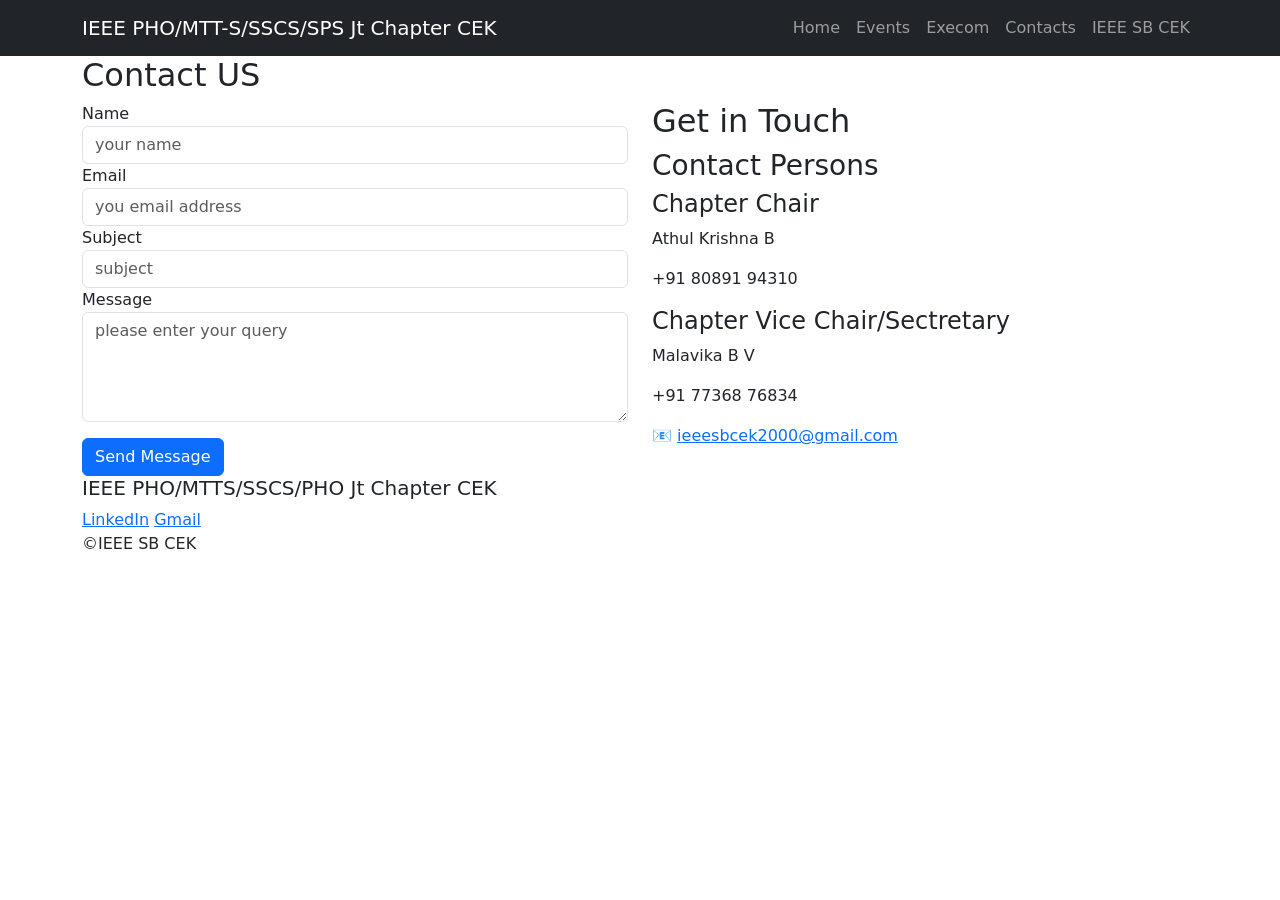
==== contacts.html @ a3c51e79 "Initial commit" ====
<!DOCTYPE HTML>
<html lang="en">
    <head>
    <meta charset="UTF-8">
    <meta name="viewport" content="width=device-width,initial-scale=1.0">
    <title>IEEE PHO/MTT-S/SSCS/SPS Jt Chapter CEK</title>
    <link href="https://cdn.jsdelivr.net/npm/bootstrap@5.3.3/dist/css/bootstrap.min.css" rel="stylesheet">
    <link rel="preconnect" href="https://fonts.googleapis.com">
    <link rel="preconnect" href="https://fonts.gstatic.com" crossorigin>
    <link href="https://fonts.googleapis.com/css2?family=Orbitron:wght@400..900&display=swap" rel="stylesheet">
    <link rel="preconnect" href="https://fonts.googleapis.com">
    <link rel="preconnect" href="https://fonts.gstatic.com" crossorigin>
    <link href="https://fonts.googleapis.com/css2?family=Orbitron:wght@400..900&family=Poppins:ital,wght@0,100;0,200;0,300;0,400;0,500;0,600;0,700;0,800;0,900;1,100;1,200;1,300;1,400;1,500;1,600;1,700;1,800;1,900&display=swap" rel="stylesheet">
    <link rel="stylesheet" href="css/style.css">
    </head>
    <body>
        <nav class="navbar navbar-expand-lg navbar-dark bg-dark">
                <div class="container">
                <a class="navbar-brand" href="index.html">IEEE PHO/MTT-S/SSCS/SPS Jt Chapter CEK</a>
                <button class ="navbar-toggler" type="button" data-bs-toggle="collapse" data-bs-target="#navMenu">
                    <span class="navbar-toggler-icon">
                    </span>
                </button>
                <div class="collapse navbar-collapse" id="navMenu">
                <ul class="navbar-nav ms-auto">
                <li class="nav-item">
                <a class="nav-link" href="index.html">
                Home
                </a>
                </li>
                <li class="nav-item">
                <a class="nav-link" href="events.html">
                Events
                </a>
                </li>
                <li class="nav-item">
                <a class="nav-link" href="execom.html">
                Execom
                </a>
                </li>
                <li class="nav-item">
                <a class="nav-link" href="contacts.html">
                Contacts
                </a>
                </li>
                <li class="nav-item">
                <a class="nav-link" href="https://ieeesbcek.org" target="_blank">
                IEEE SB CEK
                </a>
                </li>
                </ul>
                </div>
                </div>
        </nav>
        <div class="contact-wrapper">
        <section class="page-header">
            <div class="container">
                <h2>Contact US</h2>
            </div>
        </section>
        <section class="contact-section">
            <div class="container">
                <div class="row g-4">
                <div class="col-md-6">
                    <form action="https://formspree.io/f/mjgnrpkz" method="POST">
                        <label>Name</label>
                        <input type="text" name="name" class="form-control" placeholder="your name" required>
                        <label>Email</label>
                        <input type="email" name="email" class="form-control" placeholder="you email address" required>
                        <label>Subject</label>
                        <input type="text" name="subject" class="form-control" placeholder="subject" required>
                        <label>Message</label>
                        <textarea class="form-control" name="message" rows="4" placeholder="please enter your query" required></textarea>
                        <button type="submit" class="btn btn-primary mt-3">Send Message</button>
                    </form>
                </div>
                <div class="col-md-6">
                    <h2>Get in Touch</h2>
                    <h3>Contact Persons</h3>
                    <h4>Chapter Chair</h4>
                    <p>Athul Krishna B</p>
                    <p>+91 80891 94310</p>
                    <h4>Chapter Vice Chair/Sectretary</h4>
                    <p>Malavika B V</p>
                    <p>+91 77368 76834</p>
                    <p>📧 <a href="mailto:ieeesbcek2000@gmail.com">ieeesbcek2000@gmail.com</a></p>
                </div>
                </div>
            </div>
        </section>
        <footer class="footer no-bg">
        <div class="container">
            <h5>IEEE PHO/MTTS/SSCS/PHO Jt Chapter CEK</h5>
            <a href = "https://www.linkedin.com/company/ieee-pho-mtt-s-sscs-sps-jt-chapter-cek/">LinkedIn</a>
            <a href="mailto:ieeesbcek2000@gmail.com">Gmail</a>
            <p>&copy;IEEE SB CEK</p>
        </div>
    </footer>
    </div>
    <script src="https://cdn.jsdelivr.net/npm/bootstrap@5.3.3/dist/js/bootstrap.bundle.min.js"></script>
    </body>
</html>
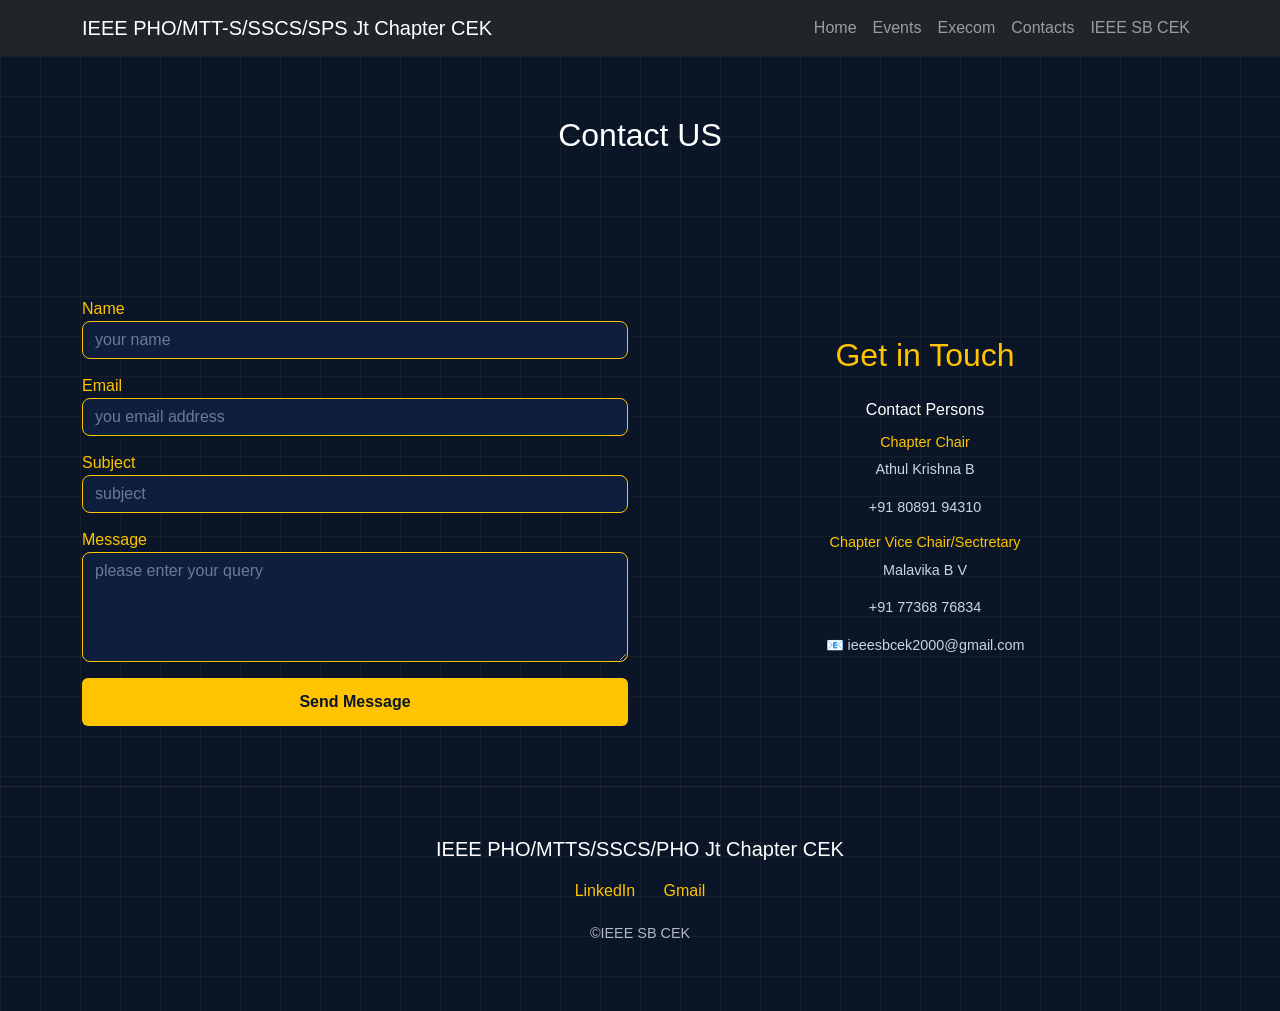
==== commit 8b535de2: "fix mobile spacing" ====
--- a/contacts.html
+++ b/contacts.html
@@ -62,7 +62,7 @@
             <div class="container">
                 <div class="row g-4">
                 <div class="col-md-6">
-                    <form action="https://formspree.io/f/mjgnrpkz" method="POST">
+                    <form id="contactForm" action="https://formspree.io/f/mjgnrpkz" method="POST">
                         <label>Name</label>
                         <input type="text" name="name" class="form-control" placeholder="your name" required>
                         <label>Email</label>
@@ -73,6 +73,9 @@
                         <textarea class="form-control" name="message" rows="4" placeholder="please enter your query" required></textarea>
                         <button type="submit" class="btn btn-primary mt-3">Send Message</button>
                     </form>
+                    <div id="successMsg" style="display:none; color:#FFC300; margin-top:15px; font-size:1rem;">
+                         ✅ Message sent! We'll get back to you soon.
+                    </div>
                 </div>
                 <div class="col-md-6">
                     <h2>Get in Touch</h2>
@@ -98,5 +101,6 @@
     </footer>
     </div>
     <script src="https://cdn.jsdelivr.net/npm/bootstrap@5.3.3/dist/js/bootstrap.bundle.min.js"></script>
+    <script src="js/script.js"></script>
     </body>
 </html>
--- a/css/style.css
+++ b/css/style.css
@@ -0,0 +1,357 @@
+body {
+    font-family: "Poppins", sans-serif;
+    overflow-x:hidden;
+}
+.hero {
+    background-color: #0a1628;
+    background-image:
+        linear-gradient(rgba(10, 22, 40, 0.85), rgba(10, 22, 40, 0.85)),
+        url("../assets/hero-bg.jpg");
+    background-size: cover;
+    background-position: center;
+    color: #ffffff;
+    padding: 80px 0;
+    text-align: center;
+    min-height: 60vh;
+    display: flex;
+    align-items: center;
+}
+.hero h1 {
+    font-size: 2.5rem;
+    color: #FFC300;
+}
+
+.hero h2 {
+    font-size: 1.2rem;
+    font-weight: 400;
+    color: #ffffff;
+    margin-bottom: 30px;
+}
+.hero .btn{
+    background-color:#FFC300;
+    color: #0a1628;
+    border: none;
+    font-weight:600;
+
+}
+.hero a{
+    text-decoration: none;
+    color: inherit;
+}
+.sec{
+    background:#0f172a;  
+    color:white;
+    padding:80px 0;
+}
+.sec h2{
+    text-align:center;
+}
+.sec p{
+    color:#cbd5e1;
+    max-width:900px;
+    margin:0 auto 50px;
+}
+.sec h5{
+    text-align:center;
+}
+.sec .col-md-5:hover {
+    transform: translateY(-10px);
+    box-shadow: 0 10px 30px rgba(255, 195, 0, 0.3);
+}
+.footer {
+    background:
+    linear-gradient(
+rgba(5,10,20,.82),rgba(5,10,20,.90)
+    ),
+    url("../assets/hero-bg.jpg");
+    background-size: cover;
+    background-position: bottom center;
+    background-repeat: no-repeat;
+
+    border-top: 1px solid rgba(255, 255, 255, 0.08);
+
+    padding: 50px 0;
+
+    color: #ffffff;
+    text-align: center;
+}
+
+.footer h5 {
+    font-family: "Orbitron", sans-serif;
+    color: #ffffff;
+    margin-bottom: 18px;
+}
+
+.footer a {
+    color: #FFC300;
+    text-decoration: none;
+    margin: 0 12px;
+    font-weight: 500;
+    transition: color 0.3s ease;
+}
+
+.footer a:hover {
+    color: #ffd84d;
+}
+
+.footer p {
+    margin-top: 20px;
+    color: #b0b8c5;
+    font-size: 0.9rem;
+}
+h1, h2, h3, h4, h5 {
+    font-family: "Orbitron", sans-serif;
+}
+.sec .container {
+    padding: 0 40px;
+}
+.society-card{
+    background:#162032;
+    border:1px solid #FFC300;
+    border-radius:16px;
+    color:white;
+    text-align:center;
+    padding:35px;
+    transition:.35s;
+}
+.society-card:hover{
+    transform:translateY(-8px);
+
+    border-color:#ffd84d;
+
+    box-shadow:0 15px 40px rgba(255,195,0,.2);
+}
+.sec a {
+    text-decoration: none;
+    color: inherit;
+}
+
+.page-header {
+    background-color: #0a1628;
+    color: #ffffff;
+    padding: 60px 0;
+    text-align: center;
+}
+.events-section {
+    background-color: #0d1f3c;
+    padding: 60px 0;
+}
+
+.events-section .card {
+    background-color: #0a1628;
+    border: 1px solid #FFC300;
+    border-radius: 12px;
+    height: 100%;
+    transition: all 0.3s ease;
+}
+
+.events-section .card-title {
+    color: #FFC300;
+    font-family: "Orbitron", sans-serif;
+}
+
+.events-section .card-text {
+    color: #ffffff;
+    font-size: 0.9rem;
+}
+
+.events-section .card:hover {
+    background-color: #FFC300;
+    border-color: #FFC300;
+}
+
+.events-section .card:hover .card-title {
+    color: #0a1628;
+}
+
+.events-section .card:hover .card-text {
+    color: #0a1628;
+}
+.events-section .card:hover {
+    background-color: #FFC300;
+    border-color: #FFC300;
+    transform: translateY(-8px);
+    box-shadow: 0 10px 25px rgba(255, 195, 0, 0.3);
+}
+.events-section .card:hover .badge {
+    background-color: #0a1628 !important;
+    color: #FFC300;
+}
+@keyframes gridFlow {
+    0% { background-position: 0 0; }
+    100% { background-position: 40px 40px; }
+}
+.events-section {
+    background: transparent;
+    padding: 60px 0;
+}
+
+.page-header {
+    background: transparent;
+    color: #ffffff;
+    padding: 60px 0;
+    text-align: center;
+}
+
+.footer.no-bg {
+    background: transparent;
+    border-top: 1px solid rgba(255, 195, 0, 0.1);
+}
+.events-wrapper {
+    background-color: #0a1628;
+    background-image: 
+        linear-gradient(rgba(255, 195, 0, 0.05) 1px, transparent 1px),
+        linear-gradient(90deg, rgba(255, 195, 0, 0.05) 1px, transparent 1px);
+    background-size: 40px 40px;
+    animation: gridFlow 3s linear infinite;
+}
+.execom-section h5 {
+    color: #FFC300;
+}
+
+.execom-section p {
+    color: #cbd5e1;
+    font-size: 0.9rem;
+}
+.execom-section {
+    background-color: #0a1628;
+    padding: 60px 0;
+    color: white;
+}
+
+.execom-card {
+    background-color: #0d1f3c;
+    border-radius: 12px;
+    overflow: hidden;
+    border-top: 4px solid #FFC300;
+    transition: transform 0.3s ease;
+}
+
+.execom-card img {
+    width: 100%;
+    height: 290px;
+    object-fit: cover;
+    object-position: top;
+}
+
+.execom-info {
+    padding: 15px;
+    text-align: center;
+}
+
+.execom-info h5 {
+    color: #FFC300;
+    margin-bottom: 5px;
+}
+
+.execom-info p {
+    color: #cbd5e1;
+    font-size: 0.85rem;
+    margin: 0;
+}
+
+.execom-card:hover {
+    transform: translateY(-8px);
+    box-shadow: 0 15px 40px rgba(255, 195, 0, 0.2);
+}
+.execom-wrapper {
+    background-color: #0a1628;
+}
+.contact-section {
+    background-color: #0a1628;
+    padding: 60px 0;
+    color: #ffffff;
+}
+
+.contact-section label {
+    color: #FFC300;
+    font-weight: 500;
+    margin-top: 15px;
+}
+
+.contact-section .form-control {
+    background-color: #0d1f3c;
+    border: 1px solid #FFC300;
+    color: #ffffff;
+    border-radius: 8px;
+}
+
+.contact-section .form-control:focus {
+    background-color: #0d1f3c;
+    border-color: #ffd84d;
+    color: #ffffff;
+    box-shadow: 0 0 0 0.2rem rgba(255, 195, 0, 0.25);
+}
+
+.contact-section .form-control::placeholder {
+    color: #6b7a99;
+}
+
+.contact-section .btn {
+    background-color: #FFC300;
+    color: #0a1628;
+    border: none;
+    font-weight: 600;
+    width: 100%;
+    padding: 12px;
+}
+
+.contact-section .btn:hover {
+    background-color: #ffd84d;
+}
+
+.contact-section h2 {
+    color: #FFC300;
+    margin-bottom: 25px;
+}
+
+.contact-section h3 {
+    color: #ffffff;
+    font-size: 1rem;
+    margin-top: 20px;
+    margin-bottom: 10px;
+}
+
+.contact-section h4 {
+    color: #FFC300;
+    font-size: 0.9rem;
+    margin-top: 15px;
+}
+
+.contact-section p, .contact-section a {
+    color: #cbd5e1;
+    font-size: 0.9rem;
+    text-decoration: none;
+}
+
+.contact-section a:hover {
+    color: #FFC300;
+}
+.contact-wrapper {
+    background-color: #0a1628;
+    background-image: 
+        linear-gradient(rgba(255, 195, 0, 0.05) 1px, transparent 1px),
+        linear-gradient(90deg, rgba(255, 195, 0, 0.05) 1px, transparent 1px);
+    background-size: 40px 40px;
+    animation: gridFlow 3s linear infinite;
+}
+
+.contact-section {
+    background: transparent;
+    padding: 60px 0;
+    color: #ffffff;
+}
+.contact-section .col-md-6:last-child {
+    text-align: center;
+}
+.contact-section .row {
+    align-items: center;
+}
+@media (max-width:768px){
+.hero h1{
+    font-size:1.6rem;
+}
+.hero h2{
+    font-size:1rem;
+}
+}
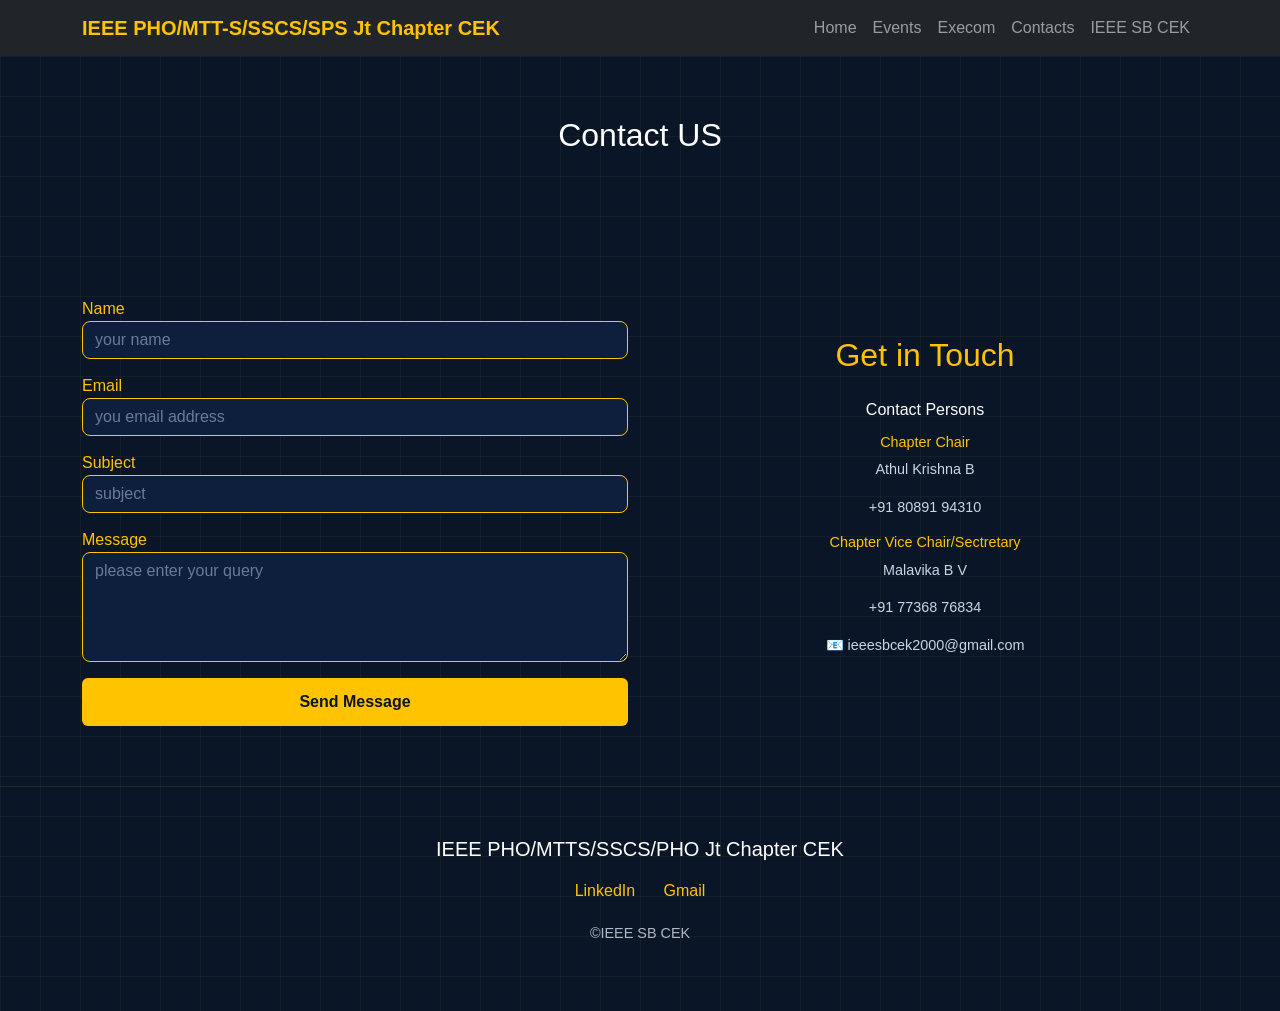
==== commit 2a686e28: "fix mobile overflow" ====
--- a/contacts.html
+++ b/contacts.html
@@ -2,7 +2,7 @@
 <html lang="en">
     <head>
     <meta charset="UTF-8">
-    <meta name="viewport" content="width=device-width,initial-scale=1.0">
+    <meta name="viewport" content="width=device-width, initial-scale=1.0, user-scalable=no">
     <title>IEEE PHO/MTT-S/SSCS/SPS Jt Chapter CEK</title>
     <link href="https://cdn.jsdelivr.net/npm/bootstrap@5.3.3/dist/css/bootstrap.min.css" rel="stylesheet">
     <link rel="preconnect" href="https://fonts.googleapis.com">
@@ -12,6 +12,7 @@
     <link rel="preconnect" href="https://fonts.gstatic.com" crossorigin>
     <link href="https://fonts.googleapis.com/css2?family=Orbitron:wght@400..900&family=Poppins:ital,wght@0,100;0,200;0,300;0,400;0,500;0,600;0,700;0,800;0,900;1,100;1,200;1,300;1,400;1,500;1,600;1,700;1,800;1,900&display=swap" rel="stylesheet">
     <link rel="stylesheet" href="css/style.css">
+    <link href="https://unpkg.com/aos@2.3.4/dist/aos.css" rel="stylesheet">
     </head>
     <body>
         <nav class="navbar navbar-expand-lg navbar-dark bg-dark">
@@ -74,7 +75,7 @@
                         <button type="submit" class="btn btn-primary mt-3">Send Message</button>
                     </form>
                     <div id="successMsg" style="display:none; color:#FFC300; margin-top:15px; font-size:1rem;">
-                         ✅ Message sent! We'll get back to you soon.
+                             ✅ Message sent! We'll get back to you soon.
                     </div>
                 </div>
                 <div class="col-md-6">
@@ -101,6 +102,7 @@
     </footer>
     </div>
     <script src="https://cdn.jsdelivr.net/npm/bootstrap@5.3.3/dist/js/bootstrap.bundle.min.js"></script>
+    <script src="https://unpkg.com/aos@2.3.4/dist/aos.js"></script>
     <script src="js/script.js"></script>
     </body>
 </html>
--- a/css/style.css
+++ b/css/style.css
@@ -1,6 +1,7 @@
-body {
+html, body {
     font-family: "Poppins", sans-serif;
-    overflow-x:hidden;
+    overflow-x: hidden;
+    max-width: 100%;
 }
 .hero {
     background-color: #0a1628;
@@ -17,7 +18,10 @@
     align-items: center;
 }
 .hero h1 {
-    font-size: 2.5rem;
+    font-size: 3.5rem;
+    font-weight: 900;
+    letter-spacing: -0.02em;
+    line-height: 1.1;
     color: #FFC300;
 }
 
@@ -37,6 +41,54 @@
 .hero a{
     text-decoration: none;
     color: inherit;
+}
+.hero-sub {
+    font-size: 1rem;
+    font-weight: 300;
+    color: rgba(255,255,255,0.7);
+    letter-spacing: 0.05em;
+    margin-bottom: 30px;
+    font-family: "Poppins", sans-serif;
+}
+@keyframes pulse {
+    0% { box-shadow: 0 0 0 0 rgba(255, 195, 0, 0.6); }
+    70% { box-shadow: 0 0 0 15px rgba(255, 195, 0, 0); }
+    100% { box-shadow: 0 0 0 0 rgba(255, 195, 0, 0); }
+}
+
+.hero .btn:hover {
+    transform: translateY(-3px);
+    box-shadow: 0 8px 25px rgba(255, 195, 0, 0.5);
+    background-color: #ffd84d;
+}
+.hero .btn {
+    background-color: #FFC300;
+    color: #0a1628;
+    border: none;
+    font-weight: 600;
+    animation: pulse 2s infinite;
+    border-radius: 50px;
+    padding: 12px 30px;
+    position: relative;
+    overflow: hidden;
+    transition: all 0.3s ease;
+}
+.ripple {
+    position: absolute;
+    background: rgba(255, 255, 255, 0.4);
+    border-radius: 50%;
+    width: 100px;
+    height: 100px;
+    transform: translate(-50%, -50%) scale(0);
+    animation: rippleEffect 0.6s linear;
+    pointer-events: none;
+}
+
+@keyframes rippleEffect {
+    to {
+        transform: translate(-50%, -50%) scale(4);
+        opacity: 0;
+    }
 }
 .sec{
     background:#0f172a;  
@@ -214,11 +266,10 @@
     font-size: 0.9rem;
 }
 .execom-section {
-    background-color: #0a1628;
+    background: transparent;
     padding: 60px 0;
     color: white;
 }
-
 .execom-card {
     background-color: #0d1f3c;
     border-radius: 12px;
@@ -256,6 +307,8 @@
 }
 .execom-wrapper {
     background-color: #0a1628;
+    background-image: radial-gradient(rgba(255, 195, 0, 0.15) 1px, transparent 1px);
+    background-size: 24px 24px;
 }
 .contact-section {
     background-color: #0a1628;
@@ -348,10 +401,29 @@
     align-items: center;
 }
 @media (max-width:768px){
+    .hero{
+        min-height: 40vh;
+        padding:60px 0;
+    }
 .hero h1{
     font-size:1.6rem;
 }
 .hero h2{
     font-size:1rem;
 }
+.navbar-brand{
+    font-size:0.75rem;
+}
+}
+.navbar-brand {
+    font-family: "Poppins", sans-serif;
+    font-weight: 600;
+    color: #FFC300 !important;
+}
+.hero-sub {
+    font-size: 1.2rem;
+    font-weight: 400;
+    color: #ffffff;
+    margin-bottom: 30px;
+    font-family: "Poppins", sans-serif;
 }
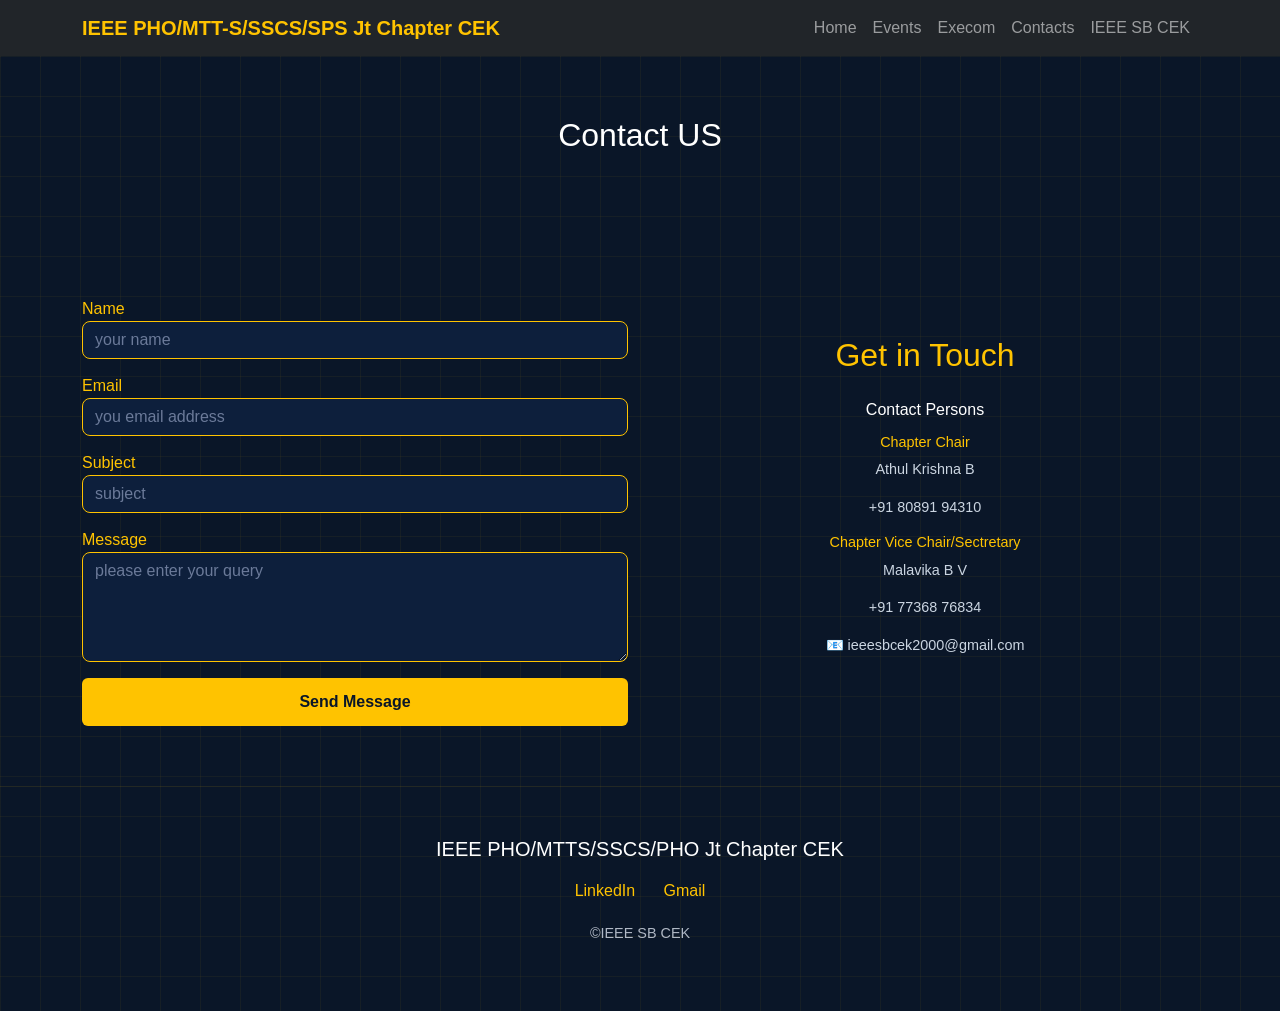
==== commit e5416877: "fix mobile overflow" ====
--- a/contacts.html
+++ b/contacts.html
@@ -56,10 +56,10 @@
         <div class="contact-wrapper">
         <section class="page-header">
             <div class="container">
-                <h2>Contact US</h2>
+                <h2 data-aos="zoom-in">Contact US</h2>
             </div>
         </section>
-        <section class="contact-section">
+        <section class="contact-section" data-aos="zoom-in">
             <div class="container">
                 <div class="row g-4">
                 <div class="col-md-6">
--- a/css/style.css
+++ b/css/style.css
@@ -98,10 +98,12 @@
 .sec h2{
     text-align:center;
 }
-.sec p{
-    color:#cbd5e1;
-    max-width:900px;
-    margin:0 auto 50px;
+.sec p {
+    color: #cbd5e1;
+    max-width: 750px;
+    margin: 0 auto 50px;
+    text-align: center;
+    line-height: 1.8;
 }
 .sec h5{
     text-align:center;
